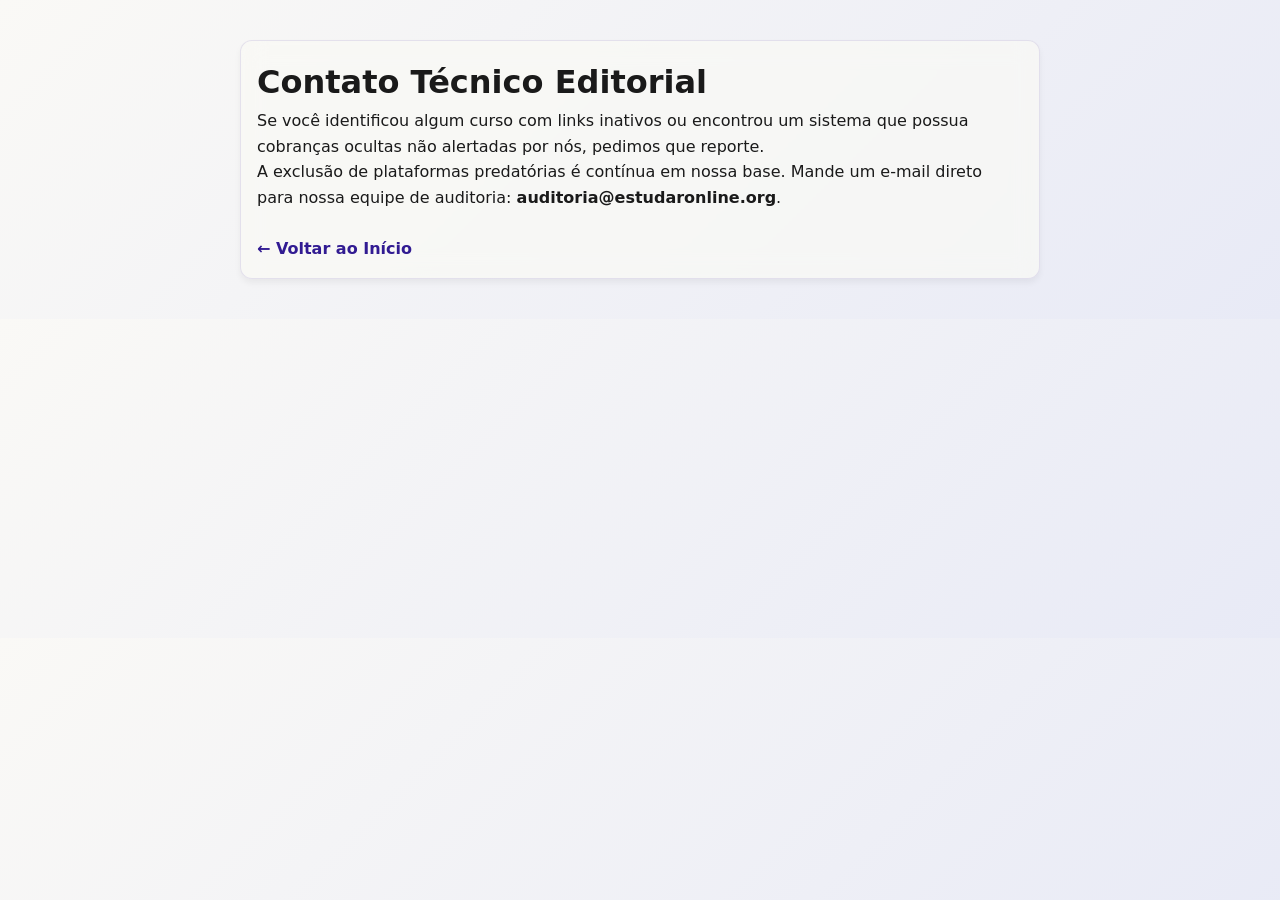
==== contato.html @ 4da503c8 "RC 5 Atualização de pendências solicitadas pelo Google para veiculação de anúncios." ====
<!DOCTYPE html>
<html lang="pt-BR">
<head>
    <meta charset="UTF-8">
    <meta name="viewport" content="width=device-width, initial-scale=1.0">
    <title>Contato | Estudar Online</title>
    <link rel="stylesheet" href="style.css">
</head>
<body>
    <main class="glass-panel" style="max-width: 800px; margin: 40px auto;">
        <h1>Contato Técnico Editorial</h1>
        <p>Se você identificou algum curso com links inativos ou encontrou um sistema que possua cobranças ocultas não alertadas por nós, pedimos que reporte.</p>
        <p>A exclusão de plataformas predatórias é contínua em nossa base. Mande um e-mail direto para nossa equipe de auditoria: <strong>auditoria@estudaronline.org</strong>.</p>
        <br>
        <a href="index.html" class="card-link">&larr; Voltar ao Início</a>
    </main>
</body>
</html>
---- style.css ----
:root {
    /* Identidade: Solarpunk Urbano / Contrarian */
    --deep-purple: #311B92;
    --amber: #FFC107;
    --off-white: #FAF9F6;
    --neon-green: #39FF14;
    --text-primary: #1A1A1A;
    --text-secondary: #4A4A4A;
    --glass-bg: rgba(250, 249, 246, 0.7);
    --glass-border: rgba(49, 27, 146, 0.1);
    --ad-bg: #E0E0E0;
    --bg-body: linear-gradient(135deg, #FAF9F6 0%, #E8EAF6 100%);
}

[data-theme="dark"] {
    --off-white: #121212;
    --text-primary: #E0E0E0;
    --text-secondary: #B0B0B0;
    --glass-bg: rgba(49, 27, 146, 0.4);
    --glass-border: rgba(255, 193, 7, 0.2);
    --ad-bg: #1F1F1F;
    --bg-body: linear-gradient(135deg, #121212 0%, #1A0B2E 100%);
}

* { box-sizing: border-box; margin: 0; padding: 0; }

body {
    font-family: system-ui, -apple-system, sans-serif;
    background: var(--bg-body);
    color: var(--text-primary);
    line-height: 1.6;
    transition: background 0.3s ease, color 0.3s ease;
}

/* Acessibilidade: Skip Link e Foco */
.skip-link {
    position: absolute;
    top: -40px;
    left: 0;
    background: var(--neon-green);
    color: #000;
    padding: 8px;
    z-index: 100;
    transition: top 0.2s;
}
.skip-link:focus { top: 0; }

:focus-visible {
    outline: 3px solid var(--neon-green);
    outline-offset: 2px;
}

/* Glassmorphism System */
.glass-panel {
    background: var(--glass-bg);
    backdrop-filter: blur(12px);
    -webkit-backdrop-filter: blur(12px);
    border: 1px solid var(--glass-border);
    border-radius: 12px;
    box-shadow: 0 4px 6px rgba(0,0,0,0.05);
}

header { padding: 2rem; margin: 1rem; }
nav { display: flex; justify-content: space-between; align-items: center; margin-bottom: 2rem; }
.logo { font-weight: 900; font-size: 1.5rem; color: var(--deep-purple); }
[data-theme="dark"] .logo { color: var(--amber); }

button {
    background: var(--deep-purple);
    color: var(--off-white);
    border: none;
    padding: 10px 20px;
    border-radius: 8px;
    cursor: pointer;
    font-weight: bold;
}
button:hover { background: var(--amber); color: #000; }

main { max-width: 1200px; margin: 0 auto; padding: 1rem; }

.editorial-transparency { padding: 2rem; margin-bottom: 2rem; border-left: 5px solid var(--amber); }

.search-controls { display: flex; gap: 1rem; margin-bottom: 2rem; }
#search-input {
    flex-grow: 1; padding: 12px; border-radius: 8px;
    border: 1px solid var(--glass-border); background: var(--glass-bg); color: var(--text-primary);
}

.curation-grid {
    display: grid; grid-template-columns: repeat(auto-fill, minmax(300px, 1fr)); gap: 1.5rem;
}

.card {
    padding: 1.5rem; display: flex; flex-direction: column; gap: 1rem;
    transition: transform 0.2s;
}
.card:hover { transform: translateY(-5px); }
.card h3 { font-size: 1.25rem; color: var(--deep-purple); }
[data-theme="dark"] .card h3 { color: var(--amber); }
.card-meta { font-size: 0.85rem; color: var(--text-secondary); }
.card-link { margin-top: auto; text-decoration: none; font-weight: bold; color: var(--deep-purple); display: inline-block; }
[data-theme="dark"] .card-link { color: var(--amber); }

/* Prevenção de CLS para AdSense */
.area-adsense {
    grid-column: 1 / -1;
    min-height: 250px;
    background: var(--ad-bg);
    border-radius: 12px;
    display: flex; justify-content: center; align-items: center;
    color: var(--text-secondary); font-size: 0.9rem;
    overflow: hidden;
}

.footer-section { margin: 2rem 1rem 1rem; padding: 2rem; text-align: center; }
.partners-grid { display: flex; flex-wrap: wrap; justify-content: center; gap: 1rem; margin: 1.5rem 0; }
.partner-card {
    padding: 1rem; background: rgba(0,0,0,0.05); border-radius: 8px;
    text-decoration: none; color: var(--text-primary); font-weight: 500;
}
[data-theme="dark"] .partner-card { background: rgba(255,255,255,0.05); }
.footer-links { margin-top: 2rem; display: flex; justify-content: center; gap: 1rem; flex-wrap: wrap; font-size: 0.9rem; }
.footer-links a { color: var(--text-primary); }

@media (max-width: 600px) {
    .search-controls { flex-direction: column; }
}
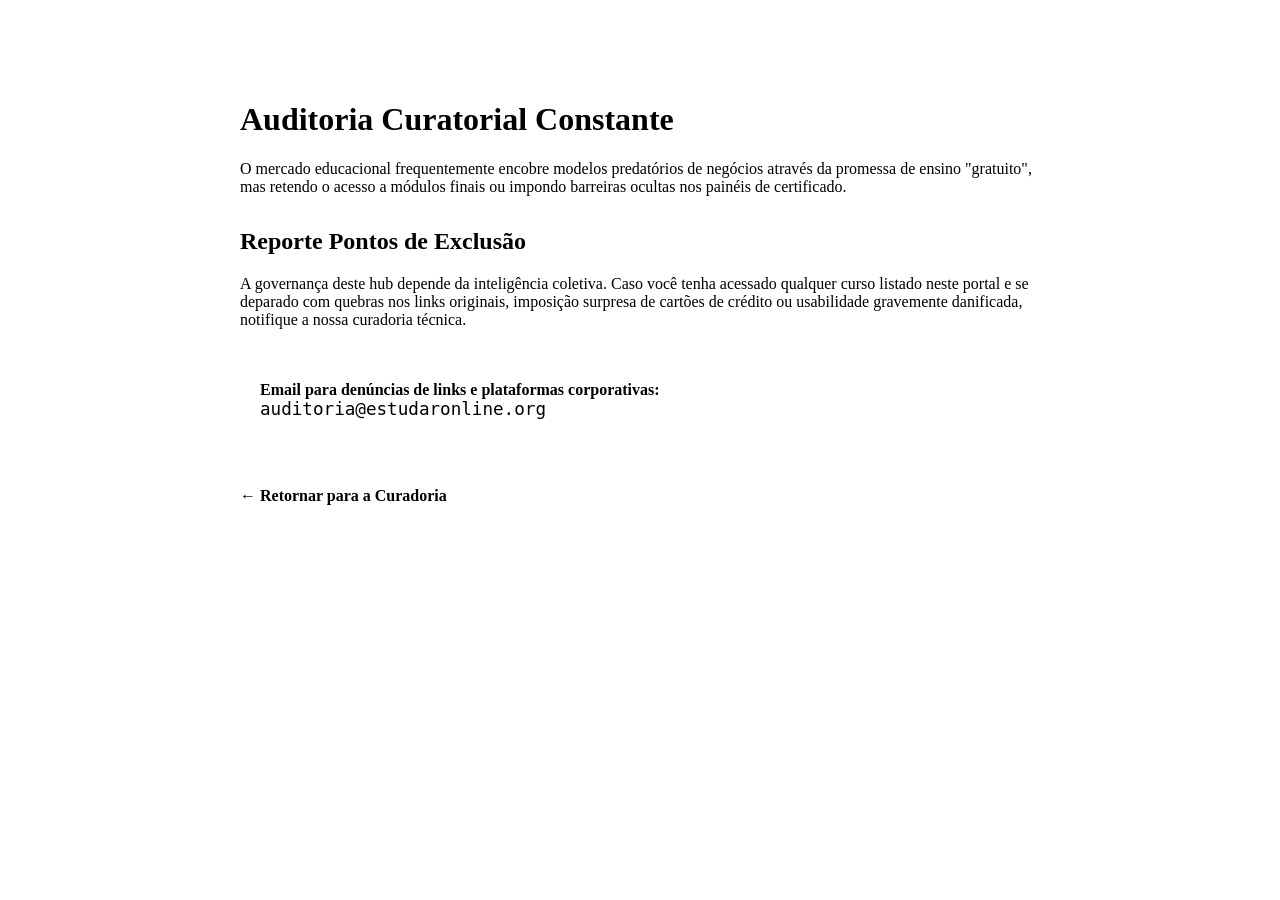
==== commit 5ac9f2b1: "update rodapé" ====
--- a/contato.html
+++ b/contato.html
@@ -1,18 +1,27 @@
 <!DOCTYPE html>
-<html lang="pt-BR">
+<html lang="pt-BR" data-theme="light">
 <head>
     <meta charset="UTF-8">
     <meta name="viewport" content="width=device-width, initial-scale=1.0">
-    <title>Contato | Estudar Online</title>
+    <title>Auditoria e Contato | Estudar Online</title>
     <link rel="stylesheet" href="style.css">
 </head>
 <body>
-    <main class="glass-panel" style="max-width: 800px; margin: 40px auto;">
-        <h1>Contato Técnico Editorial</h1>
-        <p>Se você identificou algum curso com links inativos ou encontrou um sistema que possua cobranças ocultas não alertadas por nós, pedimos que reporte.</p>
-        <p>A exclusão de plataformas predatórias é contínua em nossa base. Mande um e-mail direto para nossa equipe de auditoria: <strong>auditoria@estudaronline.org</strong>.</p>
-        <br>
-        <a href="index.html" class="card-link">&larr; Voltar ao Início</a>
+    <main class="glass-panel" style="max-width: 800px; margin: 40px auto; padding: 40px;">
+        <h1>Auditoria Curatorial Constante</h1>
+        <p>O mercado educacional frequentemente encobre modelos predatórios de negócios através da promessa de ensino "gratuito", mas retendo o acesso a módulos finais ou impondo barreiras ocultas nos painéis de certificado.</p>
+        
+        <h2 style="margin-top: 2rem;">Reporte Pontos de Exclusão</h2>
+        <p>A governança deste hub depende da inteligência coletiva. Caso você tenha acessado qualquer curso listado neste portal e se deparado com quebras nos links originais, imposição surpresa de cartões de crédito ou usabilidade gravemente danificada, notifique a nossa curadoria técnica.</p>
+        
+        <div style="background: var(--ad-bg); padding: 20px; border-radius: 8px; margin: 2rem 0; border: 1px dashed var(--amber);">
+            <strong>Email para denúncias de links e plataformas corporativas:</strong><br>
+            <span style="font-family: monospace; font-size: 1.1rem; color: var(--deep-purple);">auditoria@estudaronline.org</span>
+        </div>
+        
+        <div style="margin-top: 3rem;">
+            <a href="index.html" style="color: var(--deep-purple); font-weight: bold; text-decoration: none;">&larr; Retornar para a Curadoria</a>
+        </div>
     </main>
 </body>
 </html>
--- a/style.css
+++ b/style.css
@@ -1,127 +1,94 @@
-:root {
-    /* Identidade: Solarpunk Urbano / Contrarian */
-    --deep-purple: #311B92;
-    --amber: #FFC107;
-    --off-white: #FAF9F6;
-    --neon-green: #39FF14;
-    --text-primary: #1A1A1A;
-    --text-secondary: #4A4A4A;
-    --glass-bg: rgba(250, 249, 246, 0.7);
-    --glass-border: rgba(49, 27, 146, 0.1);
-    --ad-bg: #E0E0E0;
-    --bg-body: linear-gradient(135deg, #FAF9F6 0%, #E8EAF6 100%);
+/* =========================================
+   RODAPÉ PROFISSIONAL (FOOTER)
+========================================= */
+.rodape-site {
+  padding: 60px 0 30px;
+  border-top: 1px solid var(--glass-border);
+  margin-top: 80px;
+  border-radius: 40px 40px 0 0;
 }
 
-[data-theme="dark"] {
-    --off-white: #121212;
-    --text-primary: #E0E0E0;
-    --text-secondary: #B0B0B0;
-    --glass-bg: rgba(49, 27, 146, 0.4);
-    --glass-border: rgba(255, 193, 7, 0.2);
-    --ad-bg: #1F1F1F;
-    --bg-body: linear-gradient(135deg, #121212 0%, #1A0B2E 100%);
+.footer-grid {
+  display: grid;
+  grid-template-columns: 2fr 1fr 1fr 1fr;
+  gap: 40px;
+  margin-bottom: 40px;
+  padding-bottom: 40px;
+  border-bottom: 1px dashed var(--glass-border);
 }
 
-* { box-sizing: border-box; margin: 0; padding: 0; }
-
-body {
-    font-family: system-ui, -apple-system, sans-serif;
-    background: var(--bg-body);
-    color: var(--text-primary);
-    line-height: 1.6;
-    transition: background 0.3s ease, color 0.3s ease;
+.footer-brand .logotipo {
+  display: inline-block;
+  margin-bottom: 16px;
 }
 
-/* Acessibilidade: Skip Link e Foco */
-.skip-link {
-    position: absolute;
-    top: -40px;
-    left: 0;
-    background: var(--neon-green);
-    color: #000;
-    padding: 8px;
-    z-index: 100;
-    transition: top 0.2s;
-}
-.skip-link:focus { top: 0; }
-
-:focus-visible {
-    outline: 3px solid var(--neon-green);
-    outline-offset: 2px;
+.footer-brand p {
+  color: var(--text-muted);
+  font-size: 1rem;
+  line-height: 1.6;
+  max-width: 90%;
 }
 
-/* Glassmorphism System */
-.glass-panel {
-    background: var(--glass-bg);
-    backdrop-filter: blur(12px);
-    -webkit-backdrop-filter: blur(12px);
-    border: 1px solid var(--glass-border);
-    border-radius: 12px;
-    box-shadow: 0 4px 6px rgba(0,0,0,0.05);
+.footer-links-col h3 {
+  font-family: var(--font-display);
+  font-size: 1.15rem;
+  color: var(--text-main);
+  margin-bottom: 24px;
+  font-weight: 800;
 }
 
-header { padding: 2rem; margin: 1rem; }
-nav { display: flex; justify-content: space-between; align-items: center; margin-bottom: 2rem; }
-.logo { font-weight: 900; font-size: 1.5rem; color: var(--deep-purple); }
-[data-theme="dark"] .logo { color: var(--amber); }
-
-button {
-    background: var(--deep-purple);
-    color: var(--off-white);
-    border: none;
-    padding: 10px 20px;
-    border-radius: 8px;
-    cursor: pointer;
-    font-weight: bold;
-}
-button:hover { background: var(--amber); color: #000; }
-
-main { max-width: 1200px; margin: 0 auto; padding: 1rem; }
-
-.editorial-transparency { padding: 2rem; margin-bottom: 2rem; border-left: 5px solid var(--amber); }
-
-.search-controls { display: flex; gap: 1rem; margin-bottom: 2rem; }
-#search-input {
-    flex-grow: 1; padding: 12px; border-radius: 8px;
-    border: 1px solid var(--glass-border); background: var(--glass-bg); color: var(--text-primary);
+.footer-links-col a, .footer-partner-link {
+  display: flex;
+  align-items: center;
+  gap: 8px;
+  color: var(--text-muted);
+  text-decoration: none;
+  margin-bottom: 14px;
+  font-weight: 500;
+  font-size: 0.95rem;
+  transition: var(--transition-smooth);
 }
 
-.curation-grid {
-    display: grid; grid-template-columns: repeat(auto-fill, minmax(300px, 1fr)); gap: 1.5rem;
+.footer-links-col a:hover, .footer-partner-link:hover {
+  color: var(--accent-primary);
+  transform: translateX(4px);
 }
 
-.card {
-    padding: 1.5rem; display: flex; flex-direction: column; gap: 1rem;
-    transition: transform 0.2s;
-}
-.card:hover { transform: translateY(-5px); }
-.card h3 { font-size: 1.25rem; color: var(--deep-purple); }
-[data-theme="dark"] .card h3 { color: var(--amber); }
-.card-meta { font-size: 0.85rem; color: var(--text-secondary); }
-.card-link { margin-top: auto; text-decoration: none; font-weight: bold; color: var(--deep-purple); display: inline-block; }
-[data-theme="dark"] .card-link { color: var(--amber); }
-
-/* Prevenção de CLS para AdSense */
-.area-adsense {
-    grid-column: 1 / -1;
-    min-height: 250px;
-    background: var(--ad-bg);
-    border-radius: 12px;
-    display: flex; justify-content: center; align-items: center;
-    color: var(--text-secondary); font-size: 0.9rem;
-    overflow: hidden;
+.rodape-bottom {
+  text-align: center;
 }
 
-.footer-section { margin: 2rem 1rem 1rem; padding: 2rem; text-align: center; }
-.partners-grid { display: flex; flex-wrap: wrap; justify-content: center; gap: 1rem; margin: 1.5rem 0; }
-.partner-card {
-    padding: 1rem; background: rgba(0,0,0,0.05); border-radius: 8px;
-    text-decoration: none; color: var(--text-primary); font-weight: 500;
+.rodape-bottom p {
+  color: var(--text-main);
+  font-family: var(--font-display);
+  font-weight: 600;
+  font-size: 0.95rem;
+  margin-bottom: 8px;
 }
-[data-theme="dark"] .partner-card { background: rgba(255,255,255,0.05); }
-.footer-links { margin-top: 2rem; display: flex; justify-content: center; gap: 1rem; flex-wrap: wrap; font-size: 0.9rem; }
-.footer-links a { color: var(--text-primary); }
 
-@media (max-width: 600px) {
-    .search-controls { flex-direction: column; }
+.rodape-bottom .aviso-legal {
+  font-family: var(--font-global);
+  color: var(--text-muted);
+  font-size: 0.85rem;
+  font-weight: 400;
+}
+
+/* Responsividade do Rodapé */
+@media (max-width: 992px) {
+  .footer-grid {
+    grid-template-columns: 1fr 1fr;
+  }
+}
+
+@media (max-width: 768px) {
+  .footer-grid {
+    grid-template-columns: 1fr;
+    gap: 32px;
+  }
+  .footer-brand p {
+    max-width: 100%;
+  }
+  .rodape-site {
+    border-radius: 24px 24px 0 0;
+  }
 }
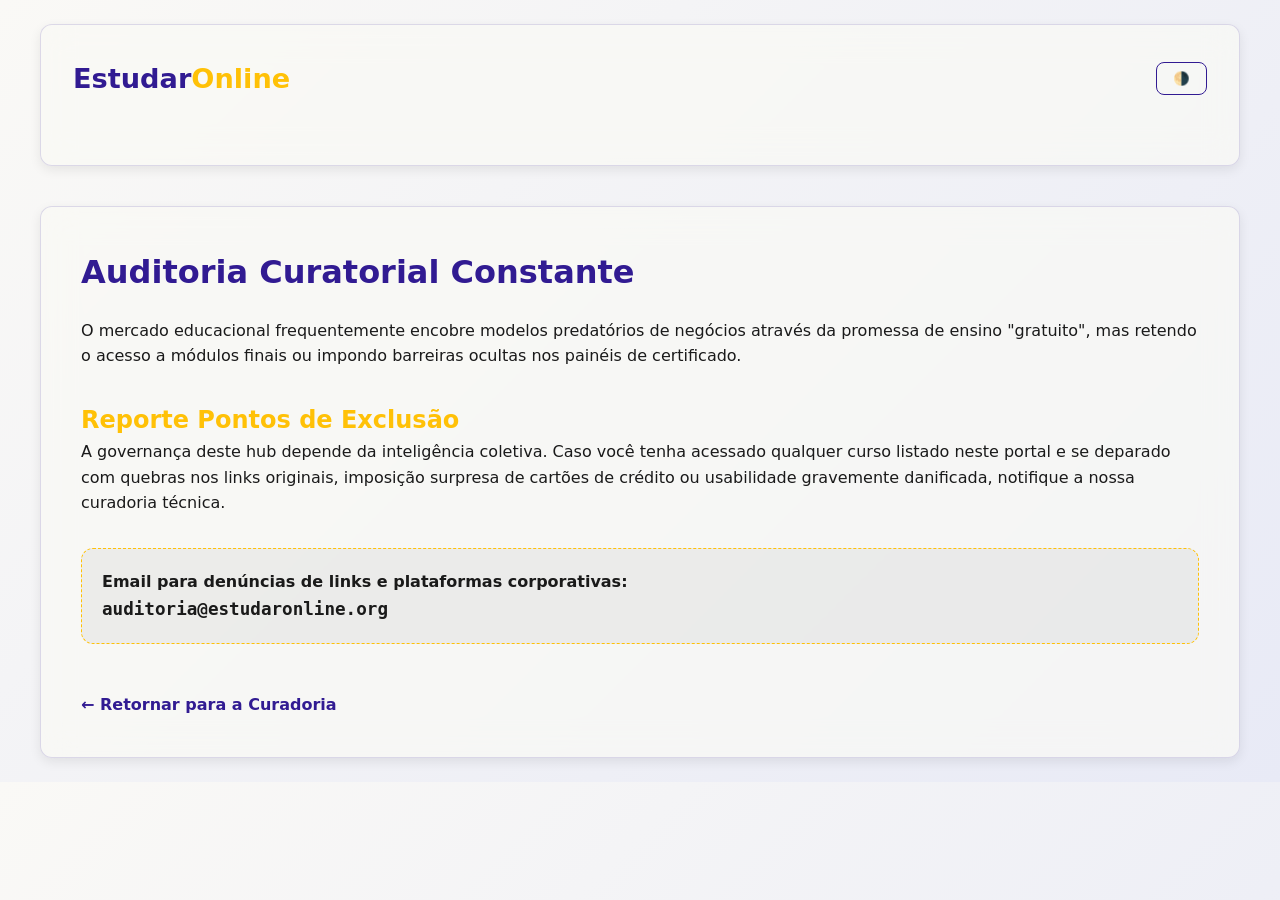
==== commit 2af622df: "update" ====
--- a/contato.html
+++ b/contato.html
@@ -5,18 +5,28 @@
     <meta name="viewport" content="width=device-width, initial-scale=1.0">
     <title>Auditoria e Contato | Estudar Online</title>
     <link rel="stylesheet" href="style.css">
+    <script src="script.js" defer></script>
 </head>
 <body>
-    <main class="glass-panel" style="max-width: 800px; margin: 40px auto; padding: 40px;">
-        <h1>Auditoria Curatorial Constante</h1>
+    <header class="glass-panel main-header">
+        <nav aria-label="Navegação principal">
+            <a href="index.html" class="logo">Estudar<span>Online</span></a>
+            <div class="a11y-controls">
+                <button type="button" id="btn-theme" aria-label="Alternar tema claro e escuro"><span aria-hidden="true">🌗</span></button>
+            </div>
+        </nav>
+    </header>
+
+    <main class="glass-panel container-main" style="margin-top: 40px; padding: 40px;">
+        <h1 style="color: var(--deep-purple); margin-bottom: 20px;">Auditoria Curatorial Constante</h1>
         <p>O mercado educacional frequentemente encobre modelos predatórios de negócios através da promessa de ensino "gratuito", mas retendo o acesso a módulos finais ou impondo barreiras ocultas nos painéis de certificado.</p>
         
-        <h2 style="margin-top: 2rem;">Reporte Pontos de Exclusão</h2>
+        <h2 style="margin-top: 2rem; color: var(--amber);">Reporte Pontos de Exclusão</h2>
         <p>A governança deste hub depende da inteligência coletiva. Caso você tenha acessado qualquer curso listado neste portal e se deparado com quebras nos links originais, imposição surpresa de cartões de crédito ou usabilidade gravemente danificada, notifique a nossa curadoria técnica.</p>
         
-        <div style="background: var(--ad-bg); padding: 20px; border-radius: 8px; margin: 2rem 0; border: 1px dashed var(--amber);">
+        <div style="background: var(--ad-bg); padding: 20px; border-radius: 12px; margin: 2rem 0; border: 1px dashed var(--amber);">
             <strong>Email para denúncias de links e plataformas corporativas:</strong><br>
-            <span style="font-family: monospace; font-size: 1.1rem; color: var(--deep-purple);">auditoria@estudaronline.org</span>
+            <span style="font-family: monospace; font-size: 1.1rem; color: var(--text-primary); font-weight: bold;">auditoria@estudaronline.org</span>
         </div>
         
         <div style="margin-top: 3rem;">
--- a/style.css
+++ b/style.css
@@ -1,94 +1,128 @@
+:root {
+    /* Identidade: Solarpunk Urbano */
+    --deep-purple: #311B92;
+    --amber: #FFC107;
+    --off-white: #FAF9F6;
+    --neon-green: #39FF14;
+    
+    /* Cores Funcionais */
+    --bg-primary: linear-gradient(135deg, var(--off-white) 0%, #E8EAF6 100%);
+    --text-primary: #1A1A1A;
+    --text-secondary: #4A4A4A;
+    --glass-bg: rgba(250, 249, 246, 0.7);
+    --glass-border: rgba(49, 27, 146, 0.15);
+    --ad-bg: rgba(0, 0, 0, 0.05);
+    
+    /* Tipografia e Layout */
+    --font-base: 16px;
+    --radius-md: 12px;
+}
+
+[data-theme="dark"] {
+    --bg-primary: linear-gradient(135deg, #0A0A0A 0%, #150B2E 100%);
+    --text-primary: #E0E0E0;
+    --text-secondary: #B0B0B0;
+    --glass-bg: rgba(49, 27, 146, 0.3);
+    --glass-border: rgba(255, 193, 7, 0.2);
+    --ad-bg: rgba(255, 255, 255, 0.05);
+}
+
+* { box-sizing: border-box; margin: 0; padding: 0; }
+
+body {
+    font-family: system-ui, -apple-system, BlinkMacSystemFont, "Segoe UI", Roboto, sans-serif;
+    font-size: var(--font-base);
+    background: var(--bg-primary);
+    color: var(--text-primary);
+    line-height: 1.6;
+    transition: background 0.3s ease, color 0.3s ease;
+}
+
+/* Acessibilidade */
+:focus-visible { outline: 3px solid var(--neon-green); outline-offset: 3px; }
+.skip-link { position: absolute; top: -50px; left: 10px; background: var(--neon-green); color: #000; padding: 10px 15px; font-weight: bold; border-radius: var(--radius-md); z-index: 9999; transition: top 0.2s; }
+.skip-link:focus { top: 10px; }
+.sr-only { position: absolute; width: 1px; height: 1px; padding: 0; margin: -1px; overflow: hidden; clip: rect(0, 0, 0, 0); white-space: nowrap; border: 0; }
+
+/* Componente Glassmorphism */
+.glass-panel {
+    background: var(--glass-bg);
+    backdrop-filter: blur(16px);
+    -webkit-backdrop-filter: blur(16px);
+    border: 1px solid var(--glass-border);
+    border-radius: var(--radius-md);
+    box-shadow: 0 4px 12px rgba(0,0,0,0.08);
+}
+
+/* Estrutura Principal */
+.container-main, .main-header, .container-footer { max-width: 1200px; margin: 1.5rem auto; padding: 0 2rem; }
+
+.main-header { padding: 2rem; margin-bottom: 2rem; }
+.main-header nav { display: flex; justify-content: space-between; align-items: center; margin-bottom: 2rem; }
+.logo { font-size: 1.7rem; font-weight: 800; color: var(--deep-purple); text-decoration: none; }
+.logo span { color: var(--amber); }
+[data-theme="dark"] .logo { color: var(--amber); }
+[data-theme="dark"] .logo span { color: var(--off-white); }
+
+.a11y-controls button, #btn-share {
+    background: transparent; border: 1px solid var(--deep-purple); color: var(--text-primary);
+    padding: 8px 16px; border-radius: 8px; cursor: pointer; font-weight: 600; transition: all 0.2s;
+}
+[data-theme="dark"] .a11y-controls button, [data-theme="dark"] #btn-share { border-color: var(--amber); }
+.a11y-controls button:hover, #btn-share:hover { background: var(--deep-purple); color: var(--off-white); }
+
+.hero-content h1 { font-size: 2.2rem; margin-bottom: 1rem; line-height: 1.2; }
+.editorial-section { margin-bottom: 2rem; border-left: 6px solid var(--amber); padding: 2rem; }
+.editorial-manifesto { margin-bottom: 2rem; padding: 2rem; }
+.editorial-manifesto h2 { color: var(--deep-purple); margin-bottom: 1rem; }
+[data-theme="dark"] .editorial-manifesto h2 { color: var(--amber); }
+
+.search-bar { display: flex; gap: 1rem; margin-bottom: 2rem; }
+#input-busca {
+    flex: 1; padding: 14px; border-radius: var(--radius-md);
+    border: 1px solid var(--glass-border); background: var(--glass-bg);
+    color: var(--text-primary); font-size: 1.1rem;
+}
+
+/* Grid & Cards (Curadoria) */
+.grid-layout { display: grid; grid-template-columns: repeat(auto-fill, minmax(320px, 1fr)); gap: 1.5rem; }
+.card { padding: 1.5rem; display: flex; flex-direction: column; gap: 1rem; transition: transform 0.2s; }
+.card:hover { transform: translateY(-4px); }
+.card h3 { font-size: 1.3rem; color: var(--deep-purple); display: flex; align-items: center; gap: 8px; }
+[data-theme="dark"] .card h3 { color: var(--amber); }
+.card-problem { font-weight: 600; font-size: 0.9rem; color: var(--deep-purple); }
+[data-theme="dark"] .card-problem { color: var(--amber); }
+.card-link { margin-top: auto; font-weight: bold; color: var(--text-primary); text-decoration: underline; text-decoration-color: var(--amber); text-underline-offset: 4px; }
+
+/* Espaço AdSense (Prevenção CLS) */
+.area-adsense {
+    grid-column: 1 / -1; min-height: 280px; background: var(--ad-bg);
+    border-radius: var(--radius-md); border: 1px dashed var(--glass-border);
+    display: flex; justify-content: center; align-items: center;
+    color: var(--text-secondary); font-size: 0.9rem; margin: 1rem 0;
+}
+
 /* =========================================
    RODAPÉ PROFISSIONAL (FOOTER)
 ========================================= */
-.rodape-site {
-  padding: 60px 0 30px;
-  border-top: 1px solid var(--glass-border);
-  margin-top: 80px;
-  border-radius: 40px 40px 0 0;
-}
+.rodape-site { padding: 60px 0 30px; border-top: 1px solid var(--glass-border); margin-top: 80px; border-radius: 40px 40px 0 0; }
+.footer-grid { display: grid; grid-template-columns: 2fr 1fr 1fr 1fr; gap: 40px; margin-bottom: 40px; padding-bottom: 40px; border-bottom: 1px dashed var(--glass-border); }
+.footer-brand .logotipo { display: inline-block; margin-bottom: 16px; }
+.footer-brand p { color: var(--text-secondary); font-size: 1rem; line-height: 1.6; max-width: 90%; }
+.footer-links-col h3 { font-size: 1.15rem; color: var(--deep-purple); margin-bottom: 24px; font-weight: 800; }
+[data-theme="dark"] .footer-links-col h3 { color: var(--amber); }
+.footer-links-col a, .footer-partner-link { display: flex; align-items: center; gap: 8px; color: var(--text-secondary); text-decoration: none; margin-bottom: 14px; font-weight: 500; font-size: 0.95rem; transition: transform 0.2s, color 0.2s; }
+.footer-links-col a:hover, .footer-partner-link:hover { color: var(--deep-purple); transform: translateX(4px); }
+[data-theme="dark"] .footer-links-col a:hover, [data-theme="dark"] .footer-partner-link:hover { color: var(--amber); }
+.rodape-bottom { text-align: center; }
+.rodape-bottom p { color: var(--text-primary); font-weight: 600; font-size: 0.95rem; margin-bottom: 8px; }
+.rodape-bottom .aviso-legal { color: var(--text-secondary); font-size: 0.85rem; font-weight: 400; }
 
-.footer-grid {
-  display: grid;
-  grid-template-columns: 2fr 1fr 1fr 1fr;
-  gap: 40px;
-  margin-bottom: 40px;
-  padding-bottom: 40px;
-  border-bottom: 1px dashed var(--glass-border);
-}
-
-.footer-brand .logotipo {
-  display: inline-block;
-  margin-bottom: 16px;
-}
-
-.footer-brand p {
-  color: var(--text-muted);
-  font-size: 1rem;
-  line-height: 1.6;
-  max-width: 90%;
-}
-
-.footer-links-col h3 {
-  font-family: var(--font-display);
-  font-size: 1.15rem;
-  color: var(--text-main);
-  margin-bottom: 24px;
-  font-weight: 800;
-}
-
-.footer-links-col a, .footer-partner-link {
-  display: flex;
-  align-items: center;
-  gap: 8px;
-  color: var(--text-muted);
-  text-decoration: none;
-  margin-bottom: 14px;
-  font-weight: 500;
-  font-size: 0.95rem;
-  transition: var(--transition-smooth);
-}
-
-.footer-links-col a:hover, .footer-partner-link:hover {
-  color: var(--accent-primary);
-  transform: translateX(4px);
-}
-
-.rodape-bottom {
-  text-align: center;
-}
-
-.rodape-bottom p {
-  color: var(--text-main);
-  font-family: var(--font-display);
-  font-weight: 600;
-  font-size: 0.95rem;
-  margin-bottom: 8px;
-}
-
-.rodape-bottom .aviso-legal {
-  font-family: var(--font-global);
-  color: var(--text-muted);
-  font-size: 0.85rem;
-  font-weight: 400;
-}
-
-/* Responsividade do Rodapé */
-@media (max-width: 992px) {
-  .footer-grid {
-    grid-template-columns: 1fr 1fr;
-  }
-}
-
+@media (max-width: 992px) { .footer-grid { grid-template-columns: 1fr 1fr; } }
 @media (max-width: 768px) {
-  .footer-grid {
-    grid-template-columns: 1fr;
-    gap: 32px;
-  }
-  .footer-brand p {
-    max-width: 100%;
-  }
-  .rodape-site {
-    border-radius: 24px 24px 0 0;
-  }
+    .search-bar { flex-direction: column; }
+    .main-header nav { flex-direction: column; gap: 1rem; }
+    .footer-grid { grid-template-columns: 1fr; gap: 32px; }
+    .footer-brand p { max-width: 100%; }
+    .rodape-site { border-radius: 24px 24px 0 0; }
 }
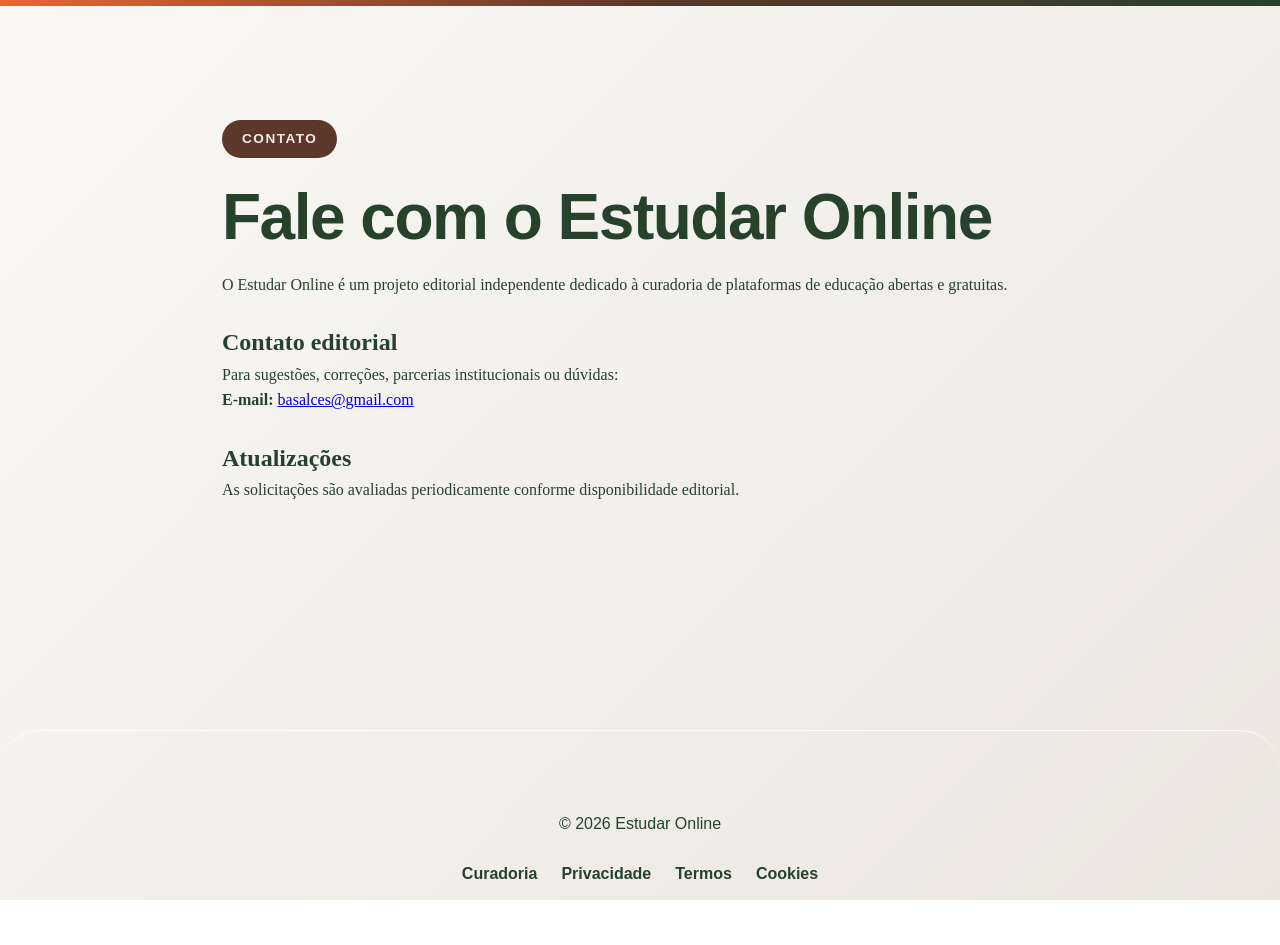
==== commit 48c43a0c: "Update ChatGPT" ====
--- a/contato.html
+++ b/contato.html
@@ -1,37 +1,84 @@
 <!DOCTYPE html>
-<html lang="pt-BR" data-theme="light">
+<html lang="pt-BR">
+
 <head>
-    <meta charset="UTF-8">
-    <meta name="viewport" content="width=device-width, initial-scale=1.0">
-    <title>Auditoria e Contato | Estudar Online</title>
-    <link rel="stylesheet" href="style.css">
-    <script src="script.js" defer></script>
+<meta charset="UTF-8">
+<meta name="viewport" content="width=device-width,initial-scale=1">
+
+<title>Contato | Estudar Online</title>
+
+<meta name="description"
+content="Canal oficial de contato do projeto Estudar Online.">
+
+<meta name="robots"
+content="index,follow">
+
+<link rel="canonical"
+href="https://estudaronline.org/contato.html">
+
+<link rel="stylesheet"
+href="./style.css">
 </head>
+
 <body>
-    <header class="glass-panel main-header">
-        <nav aria-label="Navegação principal">
-            <a href="index.html" class="logo">Estudar<span>Online</span></a>
-            <div class="a11y-controls">
-                <button type="button" id="btn-theme" aria-label="Alternar tema claro e escuro"><span aria-hidden="true">🌗</span></button>
-            </div>
-        </nav>
-    </header>
 
-    <main class="glass-panel container-main" style="margin-top: 40px; padding: 40px;">
-        <h1 style="color: var(--deep-purple); margin-bottom: 20px;">Auditoria Curatorial Constante</h1>
-        <p>O mercado educacional frequentemente encobre modelos predatórios de negócios através da promessa de ensino "gratuito", mas retendo o acesso a módulos finais ou impondo barreiras ocultas nos painéis de certificado.</p>
-        
-        <h2 style="margin-top: 2rem; color: var(--amber);">Reporte Pontos de Exclusão</h2>
-        <p>A governança deste hub depende da inteligência coletiva. Caso você tenha acessado qualquer curso listado neste portal e se deparado com quebras nos links originais, imposição surpresa de cartões de crédito ou usabilidade gravemente danificada, notifique a nossa curadoria técnica.</p>
-        
-        <div style="background: var(--ad-bg); padding: 20px; border-radius: 12px; margin: 2rem 0; border: 1px dashed var(--amber);">
-            <strong>Email para denúncias de links e plataformas corporativas:</strong><br>
-            <span style="font-family: monospace; font-size: 1.1rem; color: var(--text-primary); font-weight: bold;">auditoria@estudaronline.org</span>
-        </div>
-        
-        <div style="margin-top: 3rem;">
-            <a href="index.html" style="color: var(--deep-purple); font-weight: bold; text-decoration: none;">&larr; Retornar para a Curadoria</a>
-        </div>
-    </main>
+<main class="container" style="padding-top:120px;min-height:70vh;max-width:900px;">
+
+<span class="hero-kicker">
+CONTATO
+</span>
+
+<h1 class="hero-title">
+Fale com o Estudar Online
+</h1>
+
+<div class="artigo-corpo">
+
+<p>
+O Estudar Online é um projeto editorial independente dedicado à curadoria de plataformas de educação abertas e gratuitas.
+</p>
+
+<br>
+
+<h2>Contato editorial</h2>
+
+<p>
+Para sugestões, correções, parcerias institucionais ou dúvidas:
+</p>
+
+<p>
+<strong>E-mail:</strong>
+<a href="mailto:basalces@gmail.com">
+basalces@gmail.com
+</a>
+</p>
+
+<br>
+
+<h2>Atualizações</h2>
+
+<p>
+As solicitações são avaliadas periodicamente conforme disponibilidade editorial.
+</p>
+
+</div>
+
+</main>
+
+<footer class="rodape-site">
+<div class="container">
+<div class="rodape-main">
+<p>© 2026 Estudar Online</p>
+</div>
+
+<nav class="links-rodape">
+<a href="sobre.html">Curadoria</a>
+<a href="privacidade.html">Privacidade</a>
+<a href="termos.html">Termos</a>
+<a href="cookies.html">Cookies</a>
+</nav>
+</div>
+</footer>
+
 </body>
 </html>
--- a/style.css
+++ b/style.css
@@ -1,128 +1,1166 @@
+/* ========================================================================
+ESTUDARONLINE.ORG — DESIGN SYSTEM "GLASS ACADEMIA"
+Diretrizes Visuais: Efeito Glassmorphism (iOS 26), contraste AA.
+Cores Principais: Poly Green, Columbia Blue, Flame, Bistre.
+========================================================================
+*/
+
 :root {
-    /* Identidade: Solarpunk Urbano */
-    --deep-purple: #311B92;
-    --amber: #FFC107;
-    --off-white: #FAF9F6;
-    --neon-green: #39FF14;
-    
-    /* Cores Funcionais */
-    --bg-primary: linear-gradient(135deg, var(--off-white) 0%, #E8EAF6 100%);
-    --text-primary: #1A1A1A;
-    --text-secondary: #4A4A4A;
-    --glass-bg: rgba(250, 249, 246, 0.7);
-    --glass-border: rgba(49, 27, 146, 0.15);
-    --ad-bg: rgba(0, 0, 0, 0.05);
-    
-    /* Tipografia e Layout */
-    --font-base: 16px;
-    --radius-md: 12px;
+  /* PALETA LIGHT */
+  --bg-base: #F0EEE9; 
+  --bg-gradient: linear-gradient(135deg, #F9F8F5 0%, #EBE7DF 100%);
+  --glass-bg: rgba(255, 255, 255, 0.65);
+  --glass-border: rgba(255, 255, 255, 0.8);
+  --text-main: #26422B; /* Poly Green */
+  --text-muted: #5D372A; /* Bistre */
+  
+  --accent-primary: #EB672E; /* Flame */
+  --accent-secondary: #D2E8FF; /* Columbia Blue */
+  --accent-tertiary: #5D372A; /* Bistre */
+  
+  --shadow-glow: rgba(235, 103, 46, 0.25);
+  --shadow-glass: 0 8px 32px rgba(38, 66, 43, 0.08);
+  
+  --font-global: 'Lora', serif;
+  --font-display: 'Outfit', sans-serif;
+  --radius-card: 20px;
+  --radius-pill: 100px;
+  --transition-smooth: all 0.35s cubic-bezier(0.2, 0.8, 0.2, 1);
 }
 
 [data-theme="dark"] {
-    --bg-primary: linear-gradient(135deg, #0A0A0A 0%, #150B2E 100%);
-    --text-primary: #E0E0E0;
-    --text-secondary: #B0B0B0;
-    --glass-bg: rgba(49, 27, 146, 0.3);
-    --glass-border: rgba(255, 193, 7, 0.2);
-    --ad-bg: rgba(255, 255, 255, 0.05);
-}
-
-* { box-sizing: border-box; margin: 0; padding: 0; }
+  /* PALETA DARK */
+  --bg-base: #111A13; 
+  --bg-gradient: linear-gradient(135deg, #18281B 0%, #0D140F 100%);
+  --glass-bg: rgba(38, 66, 43, 0.35);
+  --glass-border: rgba(210, 232, 255, 0.15);
+  --text-main: #D2E8FF; /* Columbia Blue */
+  --text-muted: #E0CABB; /* Tom leve derivado do Bistre */
+  
+  --accent-primary: #EB672E; /* Flame */
+  --accent-secondary: #5D372A; /* Bistre */
+  --accent-tertiary: #D2E8FF; 
+  
+  --shadow-glow: rgba(235, 103, 46, 0.35);
+  --shadow-glass: 0 8px 32px rgba(0, 0, 0, 0.4);
+}
+
+*, *::before, *::after {
+  box-sizing: border-box;
+  margin: 0;
+  padding: 0;
+}
+
+html {
+  font-family: var(--font-global);
+  scroll-behavior: smooth;
+  text-rendering: optimizeLegibility;
+  -webkit-font-smoothing: antialiased;
+  -moz-osx-font-smoothing: grayscale;
+}
 
 body {
-    font-family: system-ui, -apple-system, BlinkMacSystemFont, "Segoe UI", Roboto, sans-serif;
-    font-size: var(--font-base);
-    background: var(--bg-primary);
-    color: var(--text-primary);
-    line-height: 1.6;
-    transition: background 0.3s ease, color 0.3s ease;
-}
-
-/* Acessibilidade */
-:focus-visible { outline: 3px solid var(--neon-green); outline-offset: 3px; }
-.skip-link { position: absolute; top: -50px; left: 10px; background: var(--neon-green); color: #000; padding: 10px 15px; font-weight: bold; border-radius: var(--radius-md); z-index: 9999; transition: top 0.2s; }
-.skip-link:focus { top: 10px; }
-.sr-only { position: absolute; width: 1px; height: 1px; padding: 0; margin: -1px; overflow: hidden; clip: rect(0, 0, 0, 0); white-space: nowrap; border: 0; }
-
-/* Componente Glassmorphism */
-.glass-panel {
+  background: var(--bg-gradient);
+  background-attachment: fixed;
+  color: var(--text-main);
+  line-height: 1.6;
+  overflow-x: hidden;
+  min-height: 100vh;
+}
+
+body::before {
+  content: '';
+  position: absolute;
+  top: 0;
+  left: 0;
+  width: 100%;
+  height: 6px;
+  background: linear-gradient(90deg, var(--accent-primary), var(--text-muted), var(--text-main));
+  z-index: 9999;
+}
+
+.container {
+  max-width: 1240px;
+  margin: 0 auto;
+  padding: 0 32px;
+}
+
+.hidden {
+  display: none !important;
+}
+
+/* =========================================
+   GLASSMORPHISM UTILS
+========================================= */
+.glass-effect {
+  background: var(--glass-bg);
+  backdrop-filter: blur(16px);
+  -webkit-backdrop-filter: blur(16px);
+  border: 1px solid var(--glass-border);
+  box-shadow: var(--shadow-glass);
+}
+
+.glass-btn {
+  background: var(--glass-bg);
+  backdrop-filter: blur(8px);
+  -webkit-backdrop-filter: blur(8px);
+  border: 1px solid var(--glass-border);
+}
+
+/* Acessibilidade de Teclado */
+.skip-link {
+  position: absolute;
+  top: -200px;
+  left: 32px;
+  background: var(--text-main);
+  color: var(--bg-base);
+  padding: 16px 32px;
+  z-index: 9999;
+  border-radius: var(--radius-pill);
+  font-weight: 700;
+  font-family: var(--font-display);
+  text-decoration: none;
+  letter-spacing: 0.5px;
+  box-shadow: 0 10px 30px var(--shadow-glow);
+  transition: top 0.3s ease;
+}
+
+.skip-link:focus { top: 32px; outline: 4px solid var(--accent-primary); }
+button:focus-visible, a:focus-visible, input:focus-visible { outline: 3px dashed var(--accent-primary); outline-offset: 6px; }
+
+/* Navegação Principal */
+.cabecalho-site {
+  position: sticky;
+  top: 24px;
+  z-index: 1000;
+  margin: 0 auto;
+  padding: 0 24px;
+}
+
+.nav-bar {
+  border-radius: var(--radius-pill);
+  padding: 12px 32px;
+  display: flex;
+  justify-content: space-between;
+  align-items: center;
+  transition: var(--transition-smooth);
+}
+
+.logotipo {
+  font-family: var(--font-display);
+  font-size: 1.5rem;
+  font-weight: 800;
+  color: var(--text-main);
+  text-decoration: none;
+  letter-spacing: -0.5px;
+}
+
+.logotipo span {
+  color: var(--accent-primary);
+  font-weight: 500;
+}
+
+.controles-a11y {
+  display: flex;
+  gap: 12px;
+}
+
+.btn-a11y {
+  color: var(--text-main);
+  font-weight: 700;
+  font-family: var(--font-display);
+  border-radius: 50%;
+  width: 44px;
+  height: 44px;
+  cursor: pointer;
+  display: flex;
+  align-items: center;
+  justify-content: center;
+  transition: var(--transition-smooth);
+}
+
+.btn-a11y:hover {
+  transform: translateY(-2px);
+  border-color: var(--accent-primary);
+  color: var(--accent-primary);
+}
+
+/* Hero Section */
+.hero {
+  text-align: center;
+  padding: 100px 0 60px;
+  position: relative;
+}
+
+.hero-kicker {
+  display: inline-block;
+  background: var(--text-muted);
+  color: var(--bg-base);
+  font-family: var(--font-display);
+  font-weight: 700;
+  text-transform: uppercase;
+  font-size: 0.85rem;
+  padding: 8px 20px;
+  border-radius: var(--radius-pill);
+  margin-bottom: 24px;
+  letter-spacing: 1.5px;
+}
+
+[data-theme="dark"] .hero-kicker { color: #111A13; }
+
+.hero-title {
+  font-family: var(--font-display);
+  font-size: 4rem;
+  font-weight: 800;
+  color: var(--text-main);
+  margin-bottom: 20px;
+  line-height: 1.1;
+  letter-spacing: -1.5px;
+}
+
+.hero-subtitle {
+  font-size: 1.35rem;
+  color: var(--text-muted);
+  max-width: 680px;
+  margin: 0 auto 56px;
+}
+
+/* Painel de Métricas */
+.hero-metricas {
+  display: flex;
+  justify-content: center;
+  flex-wrap: wrap;
+  gap: 20px;
+  margin-bottom: 64px;
+}
+
+.metrica-card {
+  border-radius: var(--radius-card);
+  padding: 24px 32px;
+  min-width: 220px;
+  transition: var(--transition-smooth);
+}
+
+.metrica-card strong {
+  display: block;
+  font-family: var(--font-display);
+  font-size: 2.8rem;
+  font-weight: 800;
+  color: var(--accent-primary);
+  line-height: 1;
+  margin-bottom: 8px;
+}
+
+.metrica-card small {
+  font-family: var(--font-display);
+  font-size: 0.95rem;
+  font-weight: 600;
+  color: var(--text-main);
+  text-transform: uppercase;
+  letter-spacing: 0.5px;
+}
+
+/* Container de Busca Central */
+.busca-container {
+  max-width: 780px;
+  margin: 0 auto;
+}
+
+.busca-form {
+  display: flex;
+  border-radius: var(--radius-pill);
+  padding: 8px;
+  transition: var(--transition-smooth);
+}
+
+.busca-form:focus-within {
+  border-color: var(--accent-primary);
+  box-shadow: 0 0 0 4px rgba(235, 103, 46, 0.15);
+  transform: translateY(-2px);
+}
+
+.busca-form input {
+  flex: 1;
+  border: none;
+  background: transparent;
+  padding: 0 32px;
+  font-family: var(--font-display);
+  font-size: 1.2rem;
+  color: var(--text-main);
+  outline: none;
+  font-weight: 500;
+}
+
+.busca-form input::placeholder { color: var(--text-muted); opacity: 0.7; }
+.busca-acoes { display: flex; gap: 8px; }
+
+.btn-busca {
+  border: none;
+  padding: 16px 28px;
+  border-radius: var(--radius-pill);
+  cursor: pointer;
+  font-family: var(--font-display);
+  font-weight: 700;
+  font-size: 1rem;
+  transition: var(--transition-smooth);
+}
+
+.btn-busca.secundario {
+  background: transparent;
+  color: var(--text-main);
+  border: 1px solid var(--glass-border);
+}
+.btn-busca.secundario:hover {
+  background: var(--glass-bg);
+}
+
+.btn-busca.primario {
+  background: var(--accent-primary);
+  color: #FFF;
+  box-shadow: 0 4px 15px var(--shadow-glow);
+}
+.btn-busca.primario:hover {
+  background: var(--text-main);
+  box-shadow: 0 8px 20px var(--shadow-glow);
+}
+[data-theme="dark"] .btn-busca.primario:hover { color: #000; }
+
+/* Menu de Filtros (Bento Menu) */
+.bento-grid-container {
+  display: flex;
+  flex-wrap: wrap;
+  justify-content: center;
+  gap: 12px;
+  margin-top: 56px;
+}
+
+.bento-card {
+  background: var(--glass-bg);
+  backdrop-filter: blur(8px);
+  -webkit-backdrop-filter: blur(8px);
+  border: 1px solid var(--glass-border);
+  padding: 12px 24px;
+  border-radius: var(--radius-pill);
+  cursor: pointer;
+  display: flex;
+  gap: 10px;
+  align-items: center;
+  color: var(--text-muted);
+  font-family: var(--font-display);
+  font-weight: 600;
+  font-size: 1rem;
+  transition: var(--transition-smooth);
+}
+
+.bento-card:hover {
+  border-color: var(--text-main);
+  color: var(--text-main);
+  transform: translateY(-2px);
+}
+
+.bento-card[aria-pressed="true"] {
+  background: var(--text-main);
+  border-color: var(--text-main);
+  color: var(--bg-base);
+}
+
+.bento-card-emoji { font-size: 1.2rem; }
+
+/* Bloco de Avisos / Publicidade */
+.area-adsense {
+  border-radius: var(--radius-card);
+  min-height: 120px;
+  display: flex;
+  justify-content: center;
+  align-items: center;
+  margin: 80px 0;
+  border-style: dashed;
+}
+
+.ads-label {
+  color: var(--text-main);
+  font-size: 0.9rem;
+  font-weight: 700;
+  text-transform: uppercase;
+  letter-spacing: 1.5px;
+  font-family: var(--font-display);
+  opacity: 0.8;
+}
+
+/* Painel de Curadoria Estratégica */
+.painel-curadoria {
+  display: grid;
+  grid-template-columns: 1fr 1fr;
+  gap: 60px;
+  margin-bottom: 80px;
+  align-items: center;
+}
+
+.section-kicker {
+  font-family: var(--font-display);
+  font-weight: 800;
+  color: var(--accent-primary);
+  text-transform: uppercase;
+  letter-spacing: 1px;
+  margin-bottom: 12px;
+  font-size: 0.9rem;
+}
+
+.painel-curadoria h2 {
+  font-family: var(--font-display);
+  font-size: 2.6rem;
+  font-weight: 800;
+  color: var(--text-main);
+  margin-bottom: 24px;
+  line-height: 1.15;
+  letter-spacing: -1px;
+}
+
+.painel-curadoria p {
+  font-size: 1.15rem;
+  color: var(--text-muted);
+}
+
+.criterios-lista {
+  list-style: none;
+  display: flex;
+  flex-direction: column;
+  gap: 20px;
+}
+
+.criterio-card {
+  padding: 28px;
+  border-radius: var(--radius-card);
+  border-left: 6px solid var(--accent-primary);
+  transition: var(--transition-smooth);
+}
+
+.criterio-card:hover { transform: translateX(4px); }
+
+.criterio-card strong {
+  display: block;
+  font-family: var(--font-display);
+  font-size: 1.25rem;
+  margin-bottom: 8px;
+  color: var(--text-main);
+}
+
+.criterio-card span {
+  color: var(--text-muted);
+  font-size: 1.05rem;
+  display: block;
+}
+
+/* Status e Seções (Lista de Plataformas) */
+.status-resultados {
+  text-align: center;
+  font-weight: 700;
+  font-family: var(--font-display);
+  color: var(--text-muted);
+  text-transform: uppercase;
+  letter-spacing: 1px;
+  margin-bottom: 48px;
+  font-size: 1.1rem;
+}
+
+.sessao-categoria { margin-bottom: 80px; }
+
+.sessao-titulo {
+  font-family: var(--font-display);
+  font-size: 2.2rem;
+  border-bottom: 2px solid var(--glass-border);
+  margin-bottom: 40px;
+  padding-bottom: 16px;
+  font-weight: 800;
+  color: var(--text-main);
+  letter-spacing: -1px;
+}
+
+.grid-cards {
+  display: grid;
+  grid-template-columns: repeat(auto-fill, minmax(340px, 1fr));
+  gap: 28px;
+}
+
+/* Cards Interativos */
+.card {
+  border-radius: var(--radius-card);
+  padding: 32px;
+  display: flex;
+  flex-direction: column;
+  position: relative;
+  transition: var(--transition-smooth);
+}
+
+.card:hover {
+  transform: translateY(-6px);
+  border-color: var(--accent-primary);
+  box-shadow: 0 15px 40px rgba(235, 103, 46, 0.15);
+}
+
+[data-theme="dark"] .card:hover { box-shadow: 0 15px 40px rgba(0, 0, 0, 0.6); }
+
+.card-topo {
+  display: flex;
+  justify-content: space-between;
+  align-items: center;
+  margin-bottom: 24px;
+}
+
+.card-emoji {
+  font-size: 1.8rem;
+  width: 56px;
+  height: 56px;
+  display: flex;
+  justify-content: center;
+  align-items: center;
+  border-radius: 14px;
+}
+
+.card-tag {
+  background: var(--text-main);
+  color: var(--bg-base);
+  padding: 6px 14px;
+  border-radius: var(--radius-pill);
+  font-size: 0.75rem;
+  font-weight: 700;
+  text-transform: uppercase;
+  letter-spacing: 0.5px;
+  font-family: var(--font-display);
+}
+
+.card h3 {
+  font-family: var(--font-display);
+  font-size: 1.5rem;
+  margin-bottom: 12px;
+  font-weight: 800;
+  color: var(--text-main);
+  line-height: 1.25;
+}
+
+.card-desc {
+  font-family: var(--font-global);
+  font-weight: 600;
+  color: var(--text-muted);
+  margin-bottom: 16px;
+  font-size: 1.05rem;
+  line-height: 1.5;
+}
+
+.card-editorial {
+  color: var(--text-main);
+  flex-grow: 1;
+  margin-bottom: 24px;
+  font-size: 1.05rem;
+  line-height: 1.6;
+}
+
+.tags-container {
+  display: flex;
+  flex-wrap: wrap;
+  gap: 8px;
+  margin-bottom: 24px;
+  margin-top: auto;
+}
+
+.card-alert-tag {
+  display: inline-block;
+  font-family: var(--font-display);
+  font-size: 0.7rem;
+  font-weight: 700;
+  text-transform: uppercase;
+  letter-spacing: 0.5px;
+  padding: 6px 12px;
+  border-radius: 6px;
+}
+
+.card-footer {
+  display: flex;
+  justify-content: space-between;
+  align-items: center;
+  border-top: 1px solid var(--glass-border);
+  padding-top: 24px;
+}
+
+.btn-card-abrir {
+  padding: 12px 20px;
+  border-radius: 12px;
+  cursor: pointer;
+  font-weight: 700;
+  font-family: var(--font-display);
+  color: var(--text-main);
+  transition: var(--transition-smooth);
+}
+
+.btn-card-abrir:hover {
+  background: var(--text-main);
+  border-color: var(--text-main);
+  color: var(--bg-base);
+}
+
+.link-card-oficial {
+  color: var(--accent-primary);
+  font-weight: 800;
+  font-size: 1.05rem;
+  text-decoration: none;
+  font-family: var(--font-display);
+  display: inline-flex;
+  align-items: center;
+  gap: 6px;
+  transition: var(--transition-smooth);
+}
+
+.link-card-oficial:hover { letter-spacing: 0.5px; }
+
+/* Modal Imersivo */
+.modal-overlay {
+  position: fixed;
+  inset: 0;
+  background: rgba(38, 66, 43, 0.7);
+  backdrop-filter: blur(12px);
+  -webkit-backdrop-filter: blur(12px);
+  z-index: 2000;
+  display: flex;
+  justify-content: center;
+  align-items: center;
+  padding: 24px;
+}
+
+[data-theme="dark"] .modal-overlay { background: rgba(17, 26, 19, 0.85); }
+
+.modal-content {
+  width: 100%;
+  max-width: 680px;
+  border-radius: 24px;
+  padding: 40px;
+  position: relative;
+  max-height: 90vh;
+  overflow-y: auto;
+}
+
+.btn-fechar {
+  position: absolute;
+  top: 24px;
+  right: 24px;
+  width: 44px;
+  height: 44px;
+  border-radius: 50%;
+  cursor: pointer;
+  font-size: 1.2rem;
+  color: var(--text-main);
+  display: flex;
+  align-items: center;
+  justify-content: center;
+  transition: var(--transition-smooth);
+}
+
+.btn-fechar:hover {
+  transform: rotate(90deg) scale(1.1);
+  background: var(--text-main);
+  color: var(--bg-base);
+}
+
+.modal-header-compacto {
+  display: flex;
+  gap: 20px;
+  align-items: center;
+  margin-bottom: 32px;
+  border-bottom: 1px solid var(--glass-border);
+  padding-bottom: 28px;
+}
+
+.emoji-medio {
+  font-size: 2.8rem;
+  padding: 16px;
+  border-radius: 16px;
+}
+
+#artigo-titulo {
+  font-family: var(--font-display);
+  font-size: 2.2rem;
+  font-weight: 800;
+  line-height: 1.15;
+  margin-bottom: 6px;
+}
+
+.dor-box {
+  padding: 24px;
+  border-radius: 16px;
+  border-left: 6px solid var(--accent-primary);
+  margin: 32px 0;
+}
+
+.dor-box strong {
+  color: var(--text-main);
+  display: block;
+  margin-bottom: 6px;
+  font-family: var(--font-display);
+  font-size: 1.1rem;
+  text-transform: uppercase;
+  letter-spacing: 0.5px;
+}
+
+.dor-box p { color: var(--text-muted); font-size: 1.05rem; }
+.artigo-corpo { margin-bottom: 40px; }
+
+#artigo-descricao {
+  font-size: 1.15rem;
+  color: var(--text-main);
+  margin-bottom: 28px;
+  line-height: 1.7;
+}
+
+.detalhes-editoriais {
+  display: grid;
+  grid-template-columns: 1fr 1fr;
+  gap: 20px;
+}
+
+.detalhes-editoriais div {
+  padding: 24px;
+  border-radius: 16px;
+}
+
+.detalhes-editoriais dt {
+  font-family: var(--font-display);
+  font-weight: 800;
+  color: var(--text-main);
+  margin-bottom: 6px;
+  font-size: 0.95rem;
+  text-transform: uppercase;
+}
+
+.detalhes-editoriais dd {
+  font-weight: 400;
+  color: var(--text-muted);
+  font-size: 1rem;
+  line-height: 1.5;
+}
+
+.acoes-ferramenta {
+  padding: 32px;
+  border-radius: 20px;
+}
+
+.btn-primario {
+  display: block;
+  text-align: center;
+  background: var(--accent-primary);
+  color: #FFFFFF; 
+  padding: 18px;
+  border-radius: 12px;
+  text-decoration: none;
+  font-family: var(--font-display);
+  font-weight: 700;
+  font-size: 1.2rem;
+  box-shadow: 0 8px 25px var(--shadow-glow);
+  transition: var(--transition-smooth);
+  border: 1px solid rgba(255,255,255,0.2);
+}
+
+.btn-primario:hover {
+  transform: translateY(-2px);
+  background: var(--text-main);
+  box-shadow: 0 12px 30px rgba(38, 66, 43, 0.2);
+  border-color: transparent;
+}
+
+.share-buttons {
+  margin-top: 28px;
+  text-align: center;
+  border-top: 1px dashed var(--glass-border);
+  padding-top: 24px;
+}
+
+.share-title {
+  font-weight: 600;
+  font-size: 1rem;
+  color: var(--text-muted);
+  margin-bottom: 16px;
+}
+
+.btn-share {
+  background: transparent;
+  color: var(--text-main);
+  border: 1px solid var(--glass-border);
+  padding: 14px;
+  border-radius: 10px;
+  cursor: pointer;
+  font-family: var(--font-display);
+  font-weight: 700;
+  font-size: 1.05rem;
+  width: 100%;
+  transition: var(--transition-smooth);
+}
+
+.btn-share:hover {
+  background: var(--glass-bg);
+  border-color: var(--text-main);
+}
+
+/* =========================================
+   RODAPÉ INSTITUCIONAL & PARCEIROS
+========================================= */
+.rodape-site {
+  padding: 80px 0 40px;
+  border-top: 1px solid var(--glass-border);
+  margin-top: 100px;
+  border-radius: 40px 40px 0 0;
+}
+
+.sobre-portal-rodape {
+  margin-bottom: 48px;
+  padding-bottom: 48px;
+  border-bottom: 1px dashed var(--glass-border);
+  text-align: left;
+  max-width: 900px;
+  margin-left: auto;
+  margin-right: auto;
+}
+
+.sobre-portal-rodape h2 {
+  font-family: var(--font-display);
+  font-size: 1.6rem;
+  color: var(--text-main);
+  margin-bottom: 16px;
+}
+
+.sobre-portal-rodape p {
+  color: var(--text-muted);
+  font-size: 1.1rem;
+  line-height: 1.7;
+}
+
+.projetos-parceiros {
+  margin-bottom: 56px;
+  padding-bottom: 56px;
+  border-bottom: 1px dashed var(--glass-border);
+  text-align: center;
+}
+
+.projetos-parceiros h3 {
+  font-family: var(--font-display);
+  color: var(--text-main);
+  font-size: 1.25rem;
+  margin-bottom: 32px;
+}
+
+.grid-parceiros {
+  display: grid;
+  grid-template-columns: repeat(auto-fit, minmax(260px, 1fr));
+  gap: 20px;
+  max-width: 1000px;
+  margin: 0 auto;
+  opacity: 1;
+  transition: opacity 0.3s ease;
+}
+
+.card-parceiro {
+  display: flex;
+  flex-direction: column;
+  padding: 20px;
+  border-radius: 12px;
+  text-decoration: none;
+  transition: var(--transition-smooth);
+}
+
+.card-parceiro:hover {
+  border-color: var(--accent-primary);
+  transform: translateY(-3px);
+  box-shadow: 0 8px 20px rgba(38, 66, 43, 0.05);
+}
+
+.parceiro-tag {
+  font-family: var(--font-display);
+  font-size: 0.7rem;
+  font-weight: 800;
+  text-transform: uppercase;
+  color: var(--accent-primary);
+  margin-bottom: 10px;
+  letter-spacing: 0.5px;
+}
+
+.card-parceiro strong {
+  color: var(--text-main);
+  font-family: var(--font-display);
+  font-size: 1.3rem;
+  margin-bottom: 6px;
+}
+
+.card-parceiro small {
+  font-family: var(--font-global);
+  color: var(--text-muted);
+  font-size: 0.95rem;
+}
+
+.rodape-main { text-align: center; }
+
+.rodape-main p {
+  color: var(--text-main);
+  font-family: var(--font-display);
+  font-weight: 500;
+  font-size: 1rem;
+  margin-bottom: 8px;
+}
+
+.rodape-main .aviso-legal {
+  font-family: var(--font-global);
+  color: var(--text-muted);
+  font-size: 0.9rem;
+}
+
+.links-rodape {
+  display: flex;
+  justify-content: center;
+  flex-wrap: wrap;
+  gap: 24px;
+  margin-top: 24px;
+}
+
+.links-rodape a {
+  color: var(--text-main);
+  font-weight: 700;
+  font-size: 1rem;
+  font-family: var(--font-display);
+  text-decoration: none;
+  transition: var(--transition-smooth);
+}
+
+.links-rodape a:hover { color: var(--accent-primary); }
+
+/* Responsividade */
+@media (max-width: 1024px) {
+  .hero-title { font-size: 3.2rem; }
+  .painel-curadoria { grid-template-columns: 1fr; gap: 40px; }
+}
+
+@media (max-width: 768px) {
+  .container { padding: 0 20px; }
+  .hero-title { font-size: 2.4rem; letter-spacing: -1px; }
+  .hero-subtitle { font-size: 1.15rem; }
+  .cabecalho-site { top: 0; margin: 0; padding: 0; }
+  .nav-bar { border-radius: 0 0 20px 20px; flex-direction: column; gap: 16px; padding: 16px 20px; border-x: none; border-top: none; }
+  .busca-form { flex-direction: column; border-radius: 20px; padding: 10px; gap: 10px; }
+  .busca-form input { padding: 14px; text-align: center; font-size: 1.15rem; }
+  .busca-acoes { flex-direction: column; width: 100%; }
+  .btn-busca { width: 100%; padding: 16px; }
+  .grid-cards { grid-template-columns: 1fr; gap: 20px; }
+  .detalhes-editoriais { grid-template-columns: 1fr; }
+  .modal-content { padding: 28px 20px; }
+  .modal-header-compacto { flex-direction: column; text-align: center; }
+  .sobre-portal-rodape { text-align: center; }
+  .links-rodape { gap: 16px; flex-direction: column; }
+}
+/* =====================================================
+   LGPD / COOKIE CONSENT
+===================================================== */
+
+#cookie-banner {
+    position: fixed;
+    left: 20px;
+    right: 20px;
+    bottom: 20px;
+    z-index: 999999;
+    display: flex;
+    justify-content: center;
+    pointer-events: none;
+}
+
+.cookie-card {
+    pointer-events: all;
+    max-width: 720px;
+    width: 100%;
     background: var(--glass-bg);
-    backdrop-filter: blur(16px);
-    -webkit-backdrop-filter: blur(16px);
     border: 1px solid var(--glass-border);
-    border-radius: var(--radius-md);
-    box-shadow: 0 4px 12px rgba(0,0,0,0.08);
-}
-
-/* Estrutura Principal */
-.container-main, .main-header, .container-footer { max-width: 1200px; margin: 1.5rem auto; padding: 0 2rem; }
-
-.main-header { padding: 2rem; margin-bottom: 2rem; }
-.main-header nav { display: flex; justify-content: space-between; align-items: center; margin-bottom: 2rem; }
-.logo { font-size: 1.7rem; font-weight: 800; color: var(--deep-purple); text-decoration: none; }
-.logo span { color: var(--amber); }
-[data-theme="dark"] .logo { color: var(--amber); }
-[data-theme="dark"] .logo span { color: var(--off-white); }
-
-.a11y-controls button, #btn-share {
-    background: transparent; border: 1px solid var(--deep-purple); color: var(--text-primary);
-    padding: 8px 16px; border-radius: 8px; cursor: pointer; font-weight: 600; transition: all 0.2s;
-}
-[data-theme="dark"] .a11y-controls button, [data-theme="dark"] #btn-share { border-color: var(--amber); }
-.a11y-controls button:hover, #btn-share:hover { background: var(--deep-purple); color: var(--off-white); }
-
-.hero-content h1 { font-size: 2.2rem; margin-bottom: 1rem; line-height: 1.2; }
-.editorial-section { margin-bottom: 2rem; border-left: 6px solid var(--amber); padding: 2rem; }
-.editorial-manifesto { margin-bottom: 2rem; padding: 2rem; }
-.editorial-manifesto h2 { color: var(--deep-purple); margin-bottom: 1rem; }
-[data-theme="dark"] .editorial-manifesto h2 { color: var(--amber); }
-
-.search-bar { display: flex; gap: 1rem; margin-bottom: 2rem; }
-#input-busca {
-    flex: 1; padding: 14px; border-radius: var(--radius-md);
-    border: 1px solid var(--glass-border); background: var(--glass-bg);
-    color: var(--text-primary); font-size: 1.1rem;
-}
-
-/* Grid & Cards (Curadoria) */
-.grid-layout { display: grid; grid-template-columns: repeat(auto-fill, minmax(320px, 1fr)); gap: 1.5rem; }
-.card { padding: 1.5rem; display: flex; flex-direction: column; gap: 1rem; transition: transform 0.2s; }
-.card:hover { transform: translateY(-4px); }
-.card h3 { font-size: 1.3rem; color: var(--deep-purple); display: flex; align-items: center; gap: 8px; }
-[data-theme="dark"] .card h3 { color: var(--amber); }
-.card-problem { font-weight: 600; font-size: 0.9rem; color: var(--deep-purple); }
-[data-theme="dark"] .card-problem { color: var(--amber); }
-.card-link { margin-top: auto; font-weight: bold; color: var(--text-primary); text-decoration: underline; text-decoration-color: var(--amber); text-underline-offset: 4px; }
-
-/* Espaço AdSense (Prevenção CLS) */
-.area-adsense {
-    grid-column: 1 / -1; min-height: 280px; background: var(--ad-bg);
-    border-radius: var(--radius-md); border: 1px dashed var(--glass-border);
-    display: flex; justify-content: center; align-items: center;
-    color: var(--text-secondary); font-size: 0.9rem; margin: 1rem 0;
-}
-
-/* =========================================
-   RODAPÉ PROFISSIONAL (FOOTER)
-========================================= */
-.rodape-site { padding: 60px 0 30px; border-top: 1px solid var(--glass-border); margin-top: 80px; border-radius: 40px 40px 0 0; }
-.footer-grid { display: grid; grid-template-columns: 2fr 1fr 1fr 1fr; gap: 40px; margin-bottom: 40px; padding-bottom: 40px; border-bottom: 1px dashed var(--glass-border); }
-.footer-brand .logotipo { display: inline-block; margin-bottom: 16px; }
-.footer-brand p { color: var(--text-secondary); font-size: 1rem; line-height: 1.6; max-width: 90%; }
-.footer-links-col h3 { font-size: 1.15rem; color: var(--deep-purple); margin-bottom: 24px; font-weight: 800; }
-[data-theme="dark"] .footer-links-col h3 { color: var(--amber); }
-.footer-links-col a, .footer-partner-link { display: flex; align-items: center; gap: 8px; color: var(--text-secondary); text-decoration: none; margin-bottom: 14px; font-weight: 500; font-size: 0.95rem; transition: transform 0.2s, color 0.2s; }
-.footer-links-col a:hover, .footer-partner-link:hover { color: var(--deep-purple); transform: translateX(4px); }
-[data-theme="dark"] .footer-links-col a:hover, [data-theme="dark"] .footer-partner-link:hover { color: var(--amber); }
-.rodape-bottom { text-align: center; }
-.rodape-bottom p { color: var(--text-primary); font-weight: 600; font-size: 0.95rem; margin-bottom: 8px; }
-.rodape-bottom .aviso-legal { color: var(--text-secondary); font-size: 0.85rem; font-weight: 400; }
-
-@media (max-width: 992px) { .footer-grid { grid-template-columns: 1fr 1fr; } }
-@media (max-width: 768px) {
-    .search-bar { flex-direction: column; }
-    .main-header nav { flex-direction: column; gap: 1rem; }
-    .footer-grid { grid-template-columns: 1fr; gap: 32px; }
-    .footer-brand p { max-width: 100%; }
-    .rodape-site { border-radius: 24px 24px 0 0; }
-}+    border-radius: 24px;
+    padding: 28px;
+    box-shadow: var(--shadow-glass);
+    backdrop-filter: blur(24px);
+    -webkit-backdrop-filter: blur(24px);
+}
+
+.cookie-card p {
+    color: var(--text-main);
+    line-height: 1.7;
+    margin-bottom: 20px;
+}
+
+.cookie-card a {
+    color: var(--accent-primary);
+    font-weight: 700;
+}
+
+.cookie-actions {
+    display: flex;
+    gap: 12px;
+    justify-content: flex-end;
+}
+
+.cookie-primary,
+.cookie-secondary {
+    border: none;
+    cursor: pointer;
+    font-family: var(--font-display);
+    font-weight: 700;
+    padding: 14px 22px;
+    border-radius: 14px;
+    transition: var(--transition-smooth);
+}
+
+.cookie-primary {
+    background: var(--accent-primary);
+    color: #ffffff;
+}
+
+.cookie-primary:hover {
+    transform: translateY(-2px);
+    filter: brightness(1.05);
+}
+
+.cookie-secondary {
+    background: transparent;
+    color: var(--text-main);
+    border: 1px solid var(--glass-border);
+}
+
+.cookie-secondary:hover {
+    background: var(--glass-bg);
+}
+
+/* =====================================================
+   ADSENSE
+===================================================== */
+
+.adsbygoogle {
+    display: block;
+    min-height: 100px;
+    width: 100%;
+}
+
+.area-adsense ins {
+    width: 100%;
+}
+
+/* =====================================================
+   SCROLLBAR
+===================================================== */
+
+::-webkit-scrollbar {
+    width: 12px;
+}
+
+::-webkit-scrollbar-track {
+    background: transparent;
+}
+
+::-webkit-scrollbar-thumb {
+    background: var(--text-muted);
+    border-radius: 100px;
+}
+
+::-webkit-scrollbar-thumb:hover {
+    background: var(--accent-primary);
+}
+
+/* =====================================================
+   REDUCED MOTION
+===================================================== */
+
+@media (prefers-reduced-motion: reduce) {
+
+    *,
+    *::before,
+    *::after {
+
+        animation-duration: 0.01ms !important;
+        animation-iteration-count: 1 !important;
+
+        transition-duration: 0.01ms !important;
+
+        scroll-behavior: auto !important;
+    }
+
+    .card:hover,
+    .btn-a11y:hover,
+    .btn-busca:hover,
+    .btn-primario:hover,
+    .card-parceiro:hover {
+
+        transform: none !important;
+    }
+}
+
+/* =====================================================
+   IMPRESSÃO
+===================================================== */
+
+@media print {
+
+    .cabecalho-site,
+    .controles-a11y,
+    .area-adsense,
+    .modal-overlay,
+    .share-buttons,
+    #cookie-banner {
+
+        display: none !important;
+    }
+
+    body {
+        background: white !important;
+        color: black !important;
+    }
+}
+
+/* =====================================================
+   MELHORIAS WCAG
+===================================================== */
+
+button,
+a,
+input {
+    min-height: 44px;
+}
+
+button:disabled {
+    opacity: .5;
+    cursor: not-allowed;
+}
+
+[aria-hidden="true"] {
+    visibility: hidden;
+}
+
+[aria-busy="true"] {
+    cursor: progress;
+}
+
+/* =====================================================
+   PERFORMANCE
+===================================================== */
+
+img {
+    max-width: 100%;
+    height: auto;
+}
+
+iframe {
+    max-width: 100%;
+}
+
+html {
+    overflow-y: scroll;
+}
+
+/* =====================================================
+   FIX MODAL IOS
+===================================================== */
+
+.modal-content {
+    overscroll-behavior: contain;
+    -webkit-overflow-scrolling: touch;
+}
+
+/* =====================================================
+   FIM DO ARQUIVO
+===================================================== */
